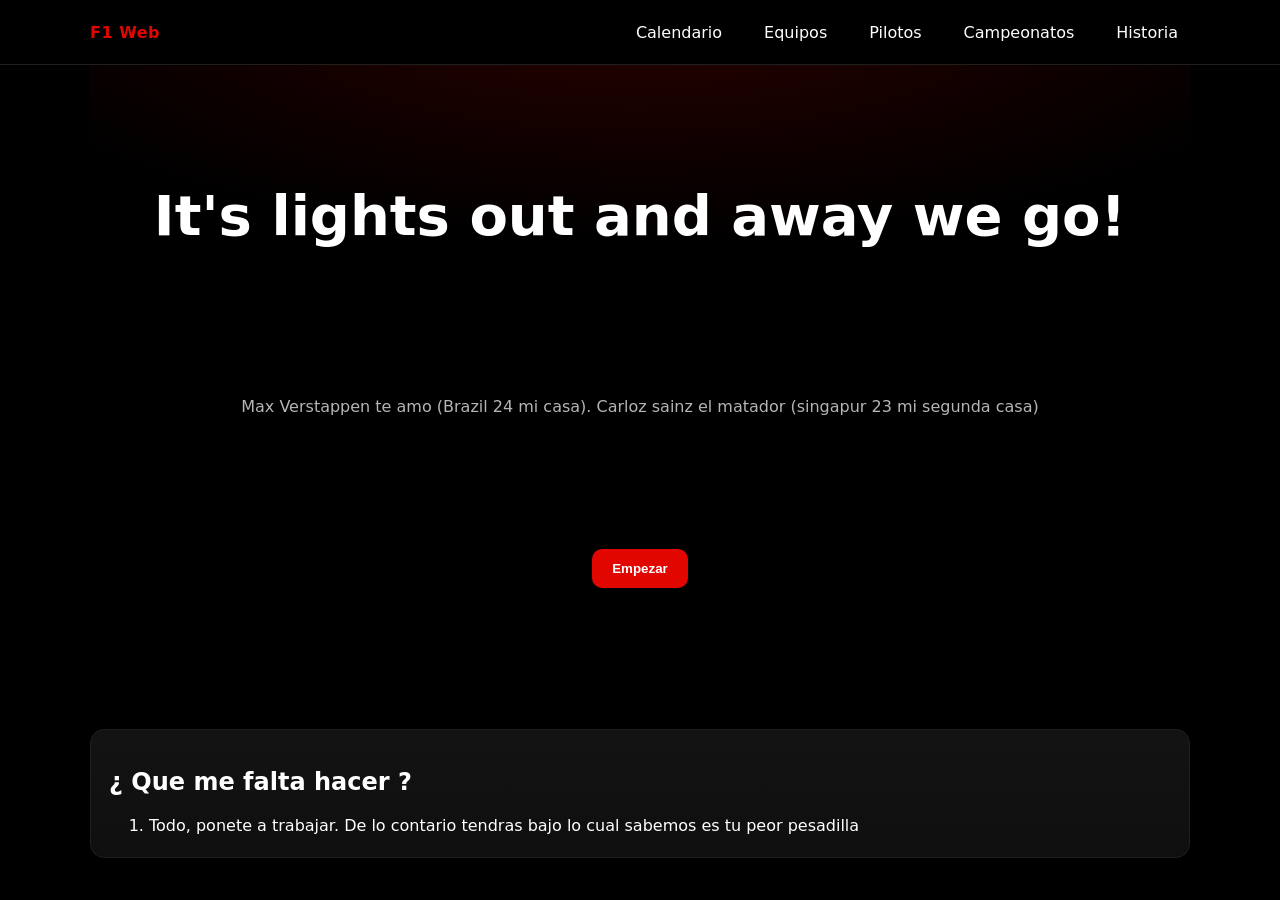
==== index.html @ 7dba47d4 "Add files via upload" ====
<!DOCTYPE html>
<html lang="es">
<head>
  <link rel="icon" type="img/LOGO.png" href="LOGO.png">
  <meta charset="utf-8">
  <meta name="viewport" content="width=device-width, initial-scale=1">
  <title>Inicio | F1 Web</title>
  <link rel="stylesheet" href="css/estilos.css">
  <script defer src="js/script.js"></script>
</head>
<body class="page-inicio">
  <header class="site-header">
  <div class="container header-inner">
    <a href="index.html" class="logo">F1 Web</a>
    <nav aria-label="Principal">
      <ul class="nav">
        <li><a href="calendario.html">Calendario</a></li>
        <li><a href="equipos.html">Equipos</a></li>
        <li><a href="pilotos.html">Pilotos</a></li>
        <li><a href="campeonatos.html">Campeonatos</a></li>
        <li><a href="historia.html">Historia</a></li>
      </ul>
    </nav>
  </div>
</header>
  <main class="container">
    <section class="hero">
  <h1>It's lights out and away we go!</h1>
  <p class="lead">Max Verstappen te amo (Brazil 24 mi casa).
                  Carloz sainz el matador (singapur 23 mi segunda casa)
  </p>
  <button class="btn" data-go="calendario.html">Empezar</button>
</section>
<section class="howto-card">
  <h2>¿ Que me falta hacer ?</h2>
  <ol>
    <li>Todo, ponete a trabajar. De lo contario tendras bajo lo cual sabemos es tu peor pesadilla </li>
  </ol>
</section>
</footer>
</body>
</html>
---- css/estilos.css ----
:root{
  --bg:#000000;
  --surface:#121212;
  --text:#ffffff;
  --muted:#b5b5b5;
  --brand:#e10600; /* rojo F1 */
}

*{box-sizing:border-box}
html,body{height:100%}
body{
  margin:0;
  font-family: system-ui, -apple-system, Segoe UI, Roboto, Arial, sans-serif;
  background:var(--bg);
  color:var(--text);
}

/* Layout */
.container{width:min(1100px, 92%); margin-inline:auto}
.site-header{
  position:sticky; top:0; z-index:1000;
  background:rgba(0,0,0,.85); backdrop-filter:saturate(150%) blur(6px);
  border-bottom:1px solid #1f1f1f;
}
.header-inner{display:flex; align-items:center; justify-content:space-between; min-height:64px}
.logo{color:var(--brand); text-decoration:none; font-weight:800; letter-spacing:.5px}
.nav{display:flex; gap:18px; list-style:none; margin:0; padding:0}
.nav a{color:var(--text); text-decoration:none; padding:.5rem .75rem; border-radius:.5rem; transition:background .2s,color .2s}
.nav a:hover{background:#1a1a1a}
.nav a.is-active{color:var(--brand)}

/* Footer */
.site-footer{margin-top:60px; border-top:1px solid #1f1f1f; padding:24px 0; color:var(--muted)}

/* Inicio (hero) */
.page-inicio .hero{
  display:grid; place-items:center; text-align:center;
  min-height:70vh; padding:48px 0;
  background: radial-gradient(1200px 400px at 50% -10%, rgba(225,6,0,.18), transparent 60%);
}
.hero h1{font-size:clamp(28px, 5vw, 56px); margin:.2em 0 .3em}
.lead{color:var(--muted)}

/* Botón */
.btn{display:inline-block; background:var(--brand); color:white; border:none;
  padding:12px 20px; border-radius:10px; font-weight:700; cursor:pointer;
  text-decoration:none; transition:transform .15s ease, filter .2s ease}
.btn:hover{transform:translateY(-1px); filter:saturate(115%)}

/* Páginas internas */
.page-header{margin:36px 0 18px}
.page-header h1{margin:.2em 0}
.menu-grid{
  display:grid; grid-template-columns: repeat(auto-fit, minmax(220px, 1fr));
  gap:16px; margin:20px 0 40px;
}
.menu-tile{
  display:grid; place-items:center; min-height:100px; background:var(--surface);
  border:1px solid #1f1f1f; border-radius:14px; font-weight:700; text-decoration:none; color:var(--text);
  transition:transform .15s ease, box-shadow .2s ease, border-color .2s ease;
}
.menu-tile:hover{ transform:translateY(-2px); box-shadow:0 10px 30px rgba(0,0,0,.35); border-color:#2a2a2a}

/* Tarjeta de ayuda */
.howto-card{
  margin:34px 0; background:linear-gradient(180deg, #131313, #0f0f0f); border:1px solid #1f1f1f;
  border-radius:14px; padding:18px 18px 6px;
}


.slide-replica{margin:40px 0}
.stage{
  position:relative;
  width: min(100%, 1100px);
  aspect-ratio: 16 / 9;
  border:1px dashed #2a2a2a;
  border-radius:14px; overflow:hidden;
  background:#0e0e0e;
}
.abs{position:absolute}

/* Accesibilidad y helpers */
.hint{color:var(--muted); font-size:.95rem}
.hidden{display:none !important}

/* Responsive tweaks */
@media (max-width:600px){
  .header-inner{gap:12px}
  .nav{gap:8px; flex-wrap:wrap; justify-content:flex-end}
}
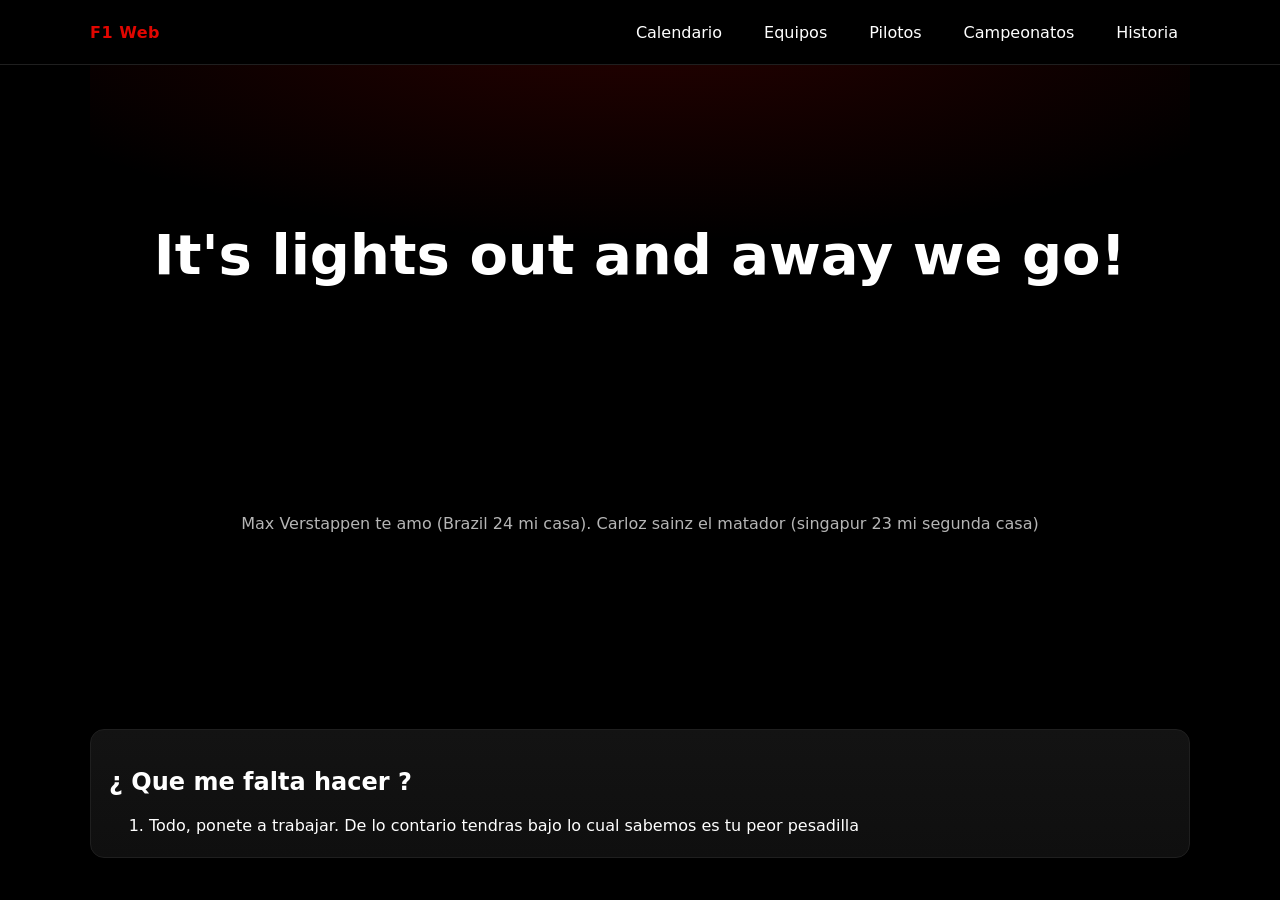
==== commit 0c42d484: "Update index.html" ====
--- a/index.html
+++ b/index.html
@@ -29,7 +29,6 @@
   <p class="lead">Max Verstappen te amo (Brazil 24 mi casa).
                   Carloz sainz el matador (singapur 23 mi segunda casa)
   </p>
-  <button class="btn" data-go="calendario.html">Empezar</button>
 </section>
 <section class="howto-card">
   <h2>¿ Que me falta hacer ?</h2>
@@ -39,4 +38,4 @@
 </section>
 </footer>
 </body>
-</html>+</html>
